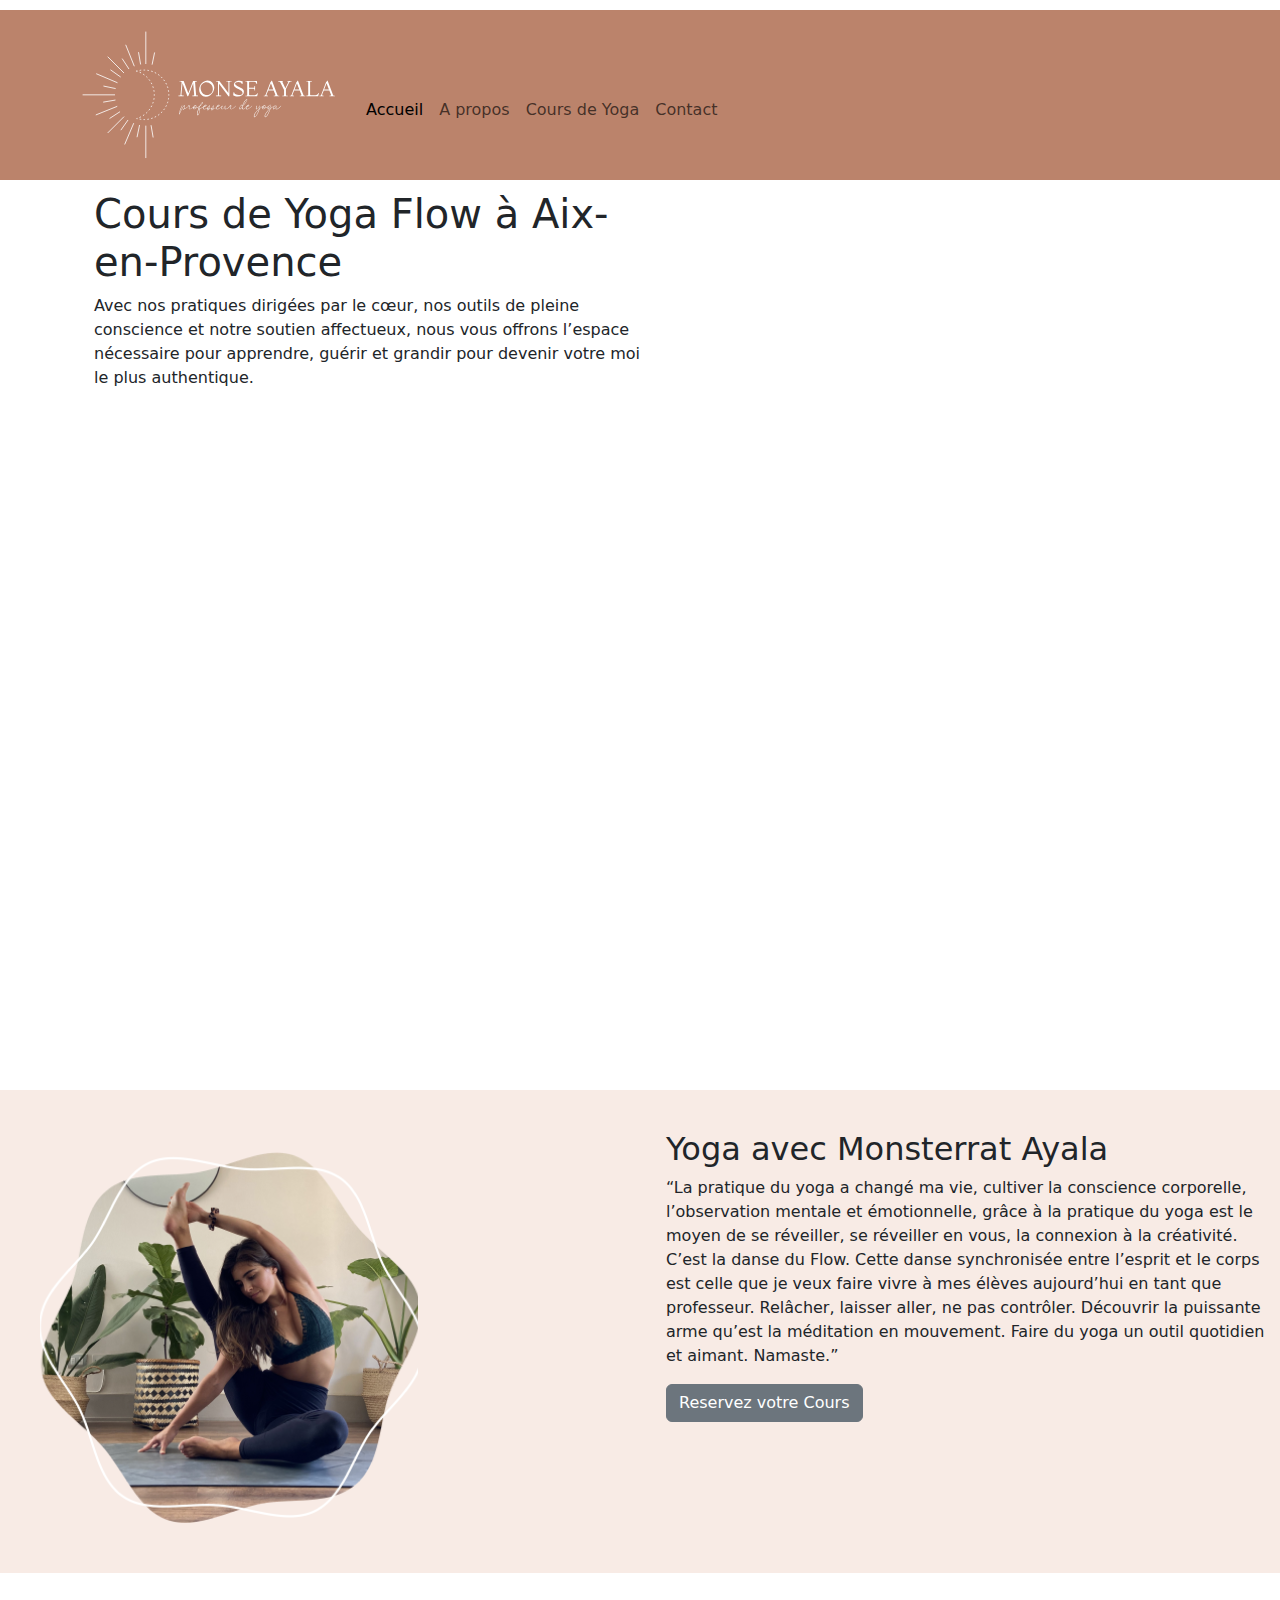
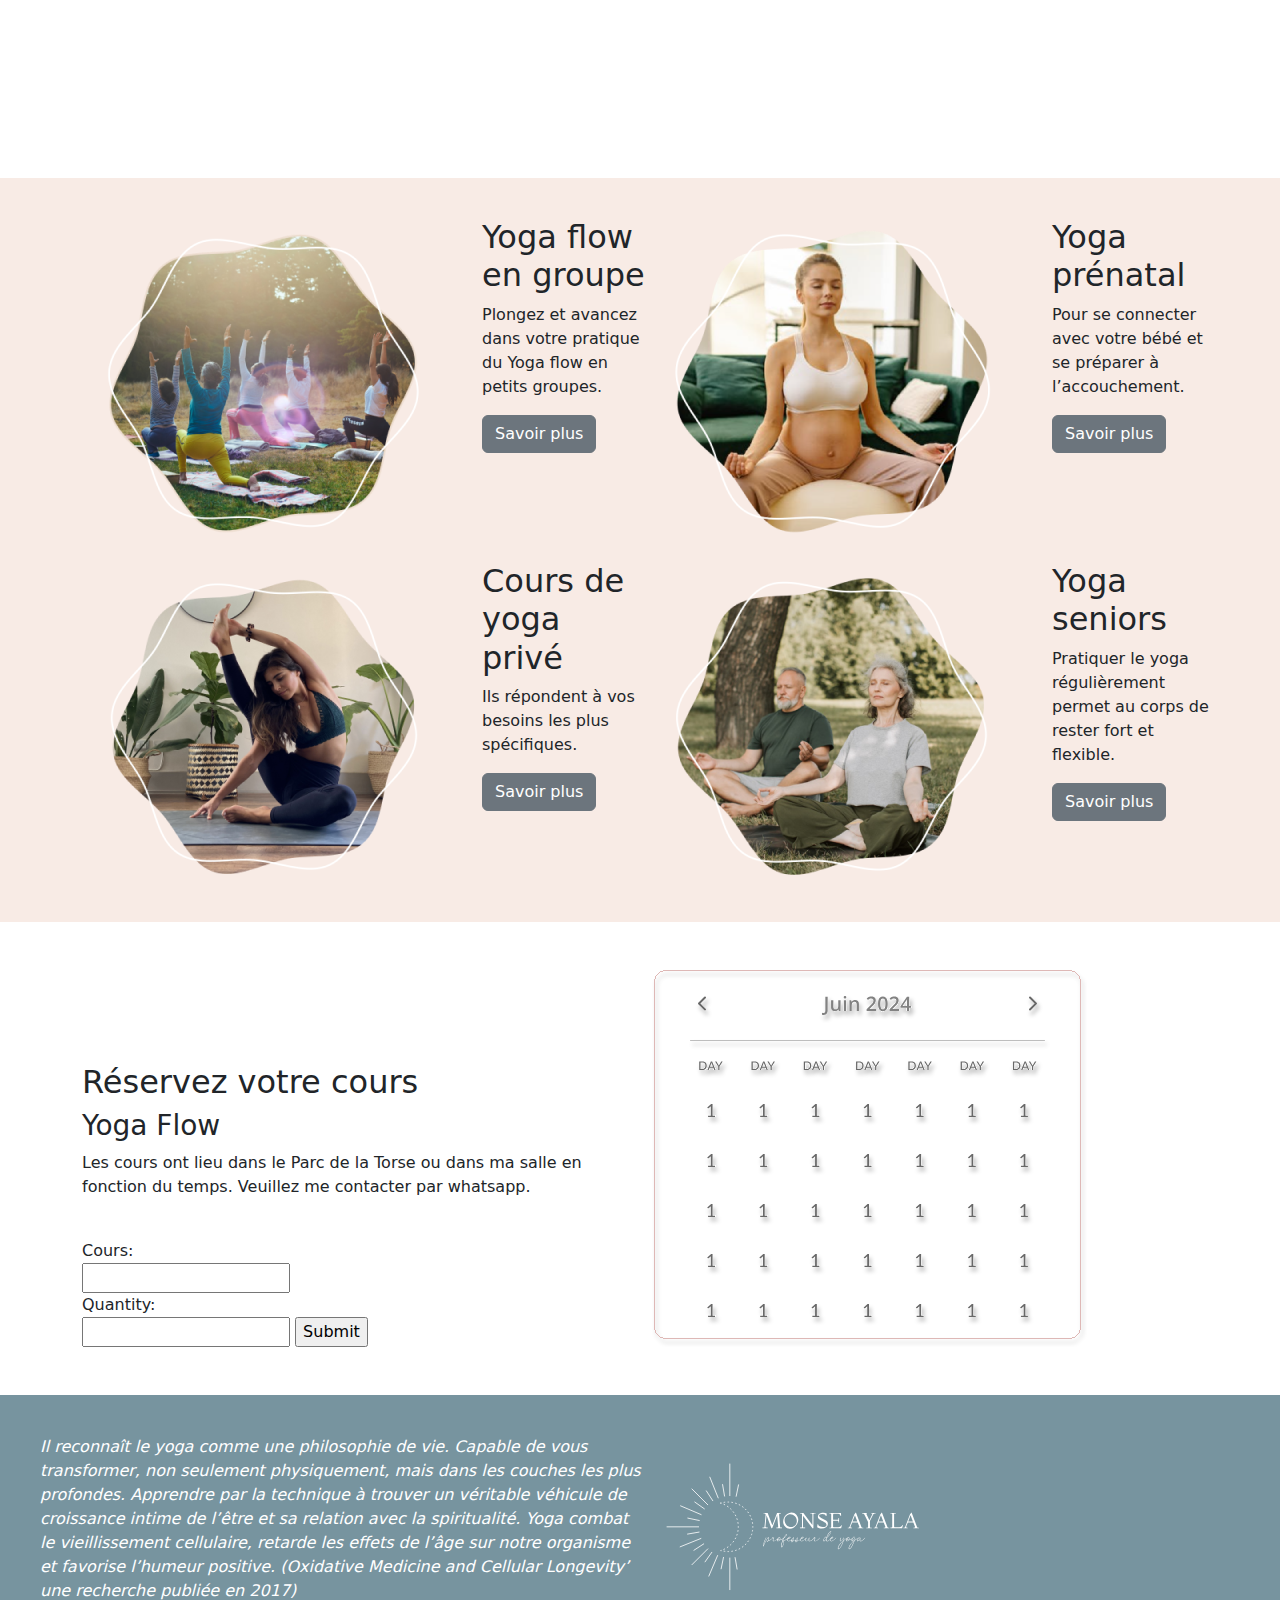
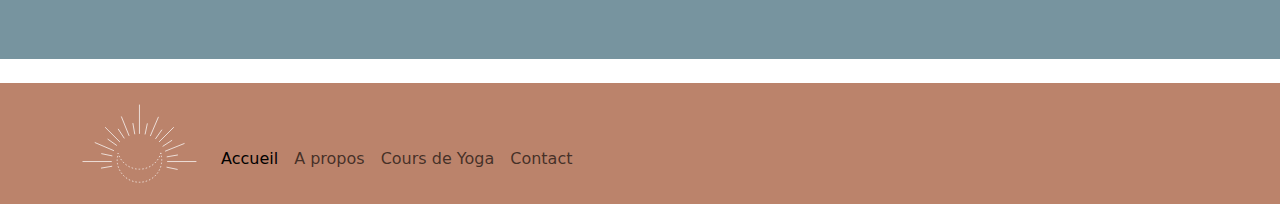
==== index.html @ 93fdc7de "Yoga-flow1" ====
<!doctype html>
<html lang="en">
  <head>
    <meta charset="utf-8">
    <meta name="viewport" content="width=device-width, initial-scale=1">
    <title>Bootstrap demo</title>
    <link rel="stylesheet" href="/style.css"> 
    <script src="https://cdn.jsdelivr.net/npm/bootstrap@5.3.3/dist/js/bootstrap.bundle.min.js" integrity="sha384-YvpcrYf0tY3lHB60NNkmXc5s9fDVZLESaAA55NDzOxhy9GkcIdslK1eN7N6jIeHz" crossorigin="anonymous"></script>
    <link href="https://cdn.jsdelivr.net/npm/bootstrap@5.3.3/dist/css/bootstrap.min.css" rel="stylesheet" integrity="sha384-QWTKZyjpPEjISv5WaRU9OFeRpok6YctnYmDr5pNlyT2bRjXh0JMhjY6hW+ALEwIH" crossorigin="anonymous">
    <link rel="preconnect" href="https://fonts.googleapis.com">
    <link rel="preconnect" href="https://fonts.gstatic.com" crossorigin>
    <link href="https://fonts.googleapis.com/css2?family=Montaga&display=swap" rel="stylesheet">
    <link rel="preconnect" href="https://fonts.googleapis.com">
    <link rel="preconnect" href="https://fonts.gstatic.com" crossorigin>
    <link href="https://fonts.googleapis.com/css2?family=Montaga&family=Open+Sans:ital,wght@0,300..800;1,300..800&display=swap" rel="stylesheet">
    
  </head>

  <body>

        <header >
            <nav class="navbar navbar-expand-lg">
                <div class="container justify-content-space-between">
                <div class="navbar" style="background-color: #BB836B;"> 
                  <a class="navbar-brand" href="./index.html">
                    <img src="./assets/images/logo-white.svg" alt="logo">
                  </a>
                  <div>
                    <a class="navbar-brand" href="./index.html"></a>
                    <button class="navbar-toggler" type="button" data-bs-toggle="collapse" data-bs-target="#navbarNav" aria-controls="navbarNav" aria-expanded="false">
                      <span class="navbar-toggler-icon"></span>
                    </button>
                    <div  class="collapse navbar-collapse" id="navbarNav">
                      <ul class="navbar-nav">
                        <li class="nav-item">
                          <a class="nav-link active" aria-current="page" href="./index.html">Accueil</a>
                        </li>
                        <li class="nav-item">
                          <a class="nav-link" href="#">A propos</a>
                        </li>
                        <li class="nav-item">
                          <a class="nav-link" href="./pages/cours-yoga.html">Cours de Yoga</a>
                        </li>
                        <li class="nav-item">
                          <a class="nav-link" href="#">Contact</a>
                        </li>
                      </ul>
                    </div>
                </div>
              </div>
              </nav>
        </header>

     <main>
      <section class="img-fluid">
      <div class="big-image">
          <article class="container">
            <div class="container" class="overlay">
            <div class="col-6">
          <h1>Cours de Yoga Flow à Aix-en-Provence</h1>
          <p>Avec nos pratiques dirigées par le cœur, nos outils de pleine conscience et notre soutien affectueux, nous vous offrons l’espace nécessaire pour apprendre, guérir et grandir pour devenir votre moi le plus authentique.</p>
        </div>
        </div>
      </article>
      </div>
    </section>



    <div class="container-fluid" id="soft-background">
      <div class="row align-items-start">
        <div class="col">
          <img src="./assets/images/home-alternative-profile-02.png">
        </div>
        <div class="col">
          <h2>Yoga avec Monsterrat Ayala</h2>
          <p>“La pratique du yoga a changé ma vie, cultiver la conscience corporelle, l’observation mentale et émotionnelle, grâce à la pratique du yoga est le moyen de se réveiller, se réveiller en vous, la connexion à la créativité. C’est la danse du Flow. Cette danse synchronisée entre l’esprit et le corps est celle que je veux faire vivre à mes élèves aujourd’hui en tant que professeur. Relâcher, laisser aller, ne pas contrôler. Découvrir la puissante arme qu’est la méditation en mouvement. Faire du yoga un outil quotidien et aimant. Namaste.”</p>
          <button type="button" class="btn btn-secondary">Reservez votre Cours</button>
          </div>
        </div>
        </div>
<br>

<video autoplay muted loop id="myVideo">
  <source src="./assets/video/yoga-video-ciotat-beach-compress.mp4" type="video/mp4">
  Your browser does not support HTML5 video.
</video>

<br>
<br>

<section id="soft-background">
<div class="container">
  <div class="row align-items-start">
    <div class="col">
      <img src="./assets/images/yoga-park-flow-alt.png">
    </div>
    <div class="col-2" class="row">
      <h2>Yoga flow en groupe</h2>
      <p>Plongez et avancez dans votre pratique du Yoga flow en petits groupes.</p>
      <button type="button" class="btn btn-secondary">Savoir plus</button>
      </div>

      <div class="col">
        <img src="./assets/images/yoga-prenatal-alt.png">
      </div>
      <div class="col-2" class="row">
        <h2>Yoga prénatal</h2>
        <p>Pour se connecter avec votre bébé et se préparer à l’accouchement.</p>
        <button type="button" class="btn btn-secondary">Savoir plus</button>
        </div>
    </div>
    </div>

    <br>

    <div class="container">
      <div class="row align-items-start">
        <div class="col">
          <img src="./assets/images/yoga-prive-alt.png">
        </div>
        <div class="col-2" class="row">
          <h2>Cours de yoga privé</h2>
          <p>Ils répondent à vos besoins les plus spécifiques. </p>
          <button type="button" class="btn btn-secondary">Savoir plus</button>
          </div>
    
          <div class="col">
            <img src="./assets/images/yoga-senior-alt.png">
          </div>
          <div class="col-2" class="row">
            <h2>Yoga seniors</h2>
            <p>Pratiquer le yoga régulièrement permet au corps de rester fort et flexible.</p>
            <button type="button" class="btn btn-secondary">Savoir plus</button>
            </div>
        </div>
        </div>
      </section>

        <br>
        <br>
        
        <section class="container">
          <div class="row align-items-end">
          <div class="col">
          <h2>Réservez votre cours</h2>
          <h3>Yoga Flow</h3>
          <p>Les cours ont lieu dans le Parc de la Torse ou dans ma salle en fonction du temps. 
              Veuillez me contacter par whatsapp.</p>
              <br>
              <form>
                  <label for="fname">Cours:</label><br>
                  <input type="text" id="fname" name="fname"><br>
                  <label for="lname">Quantity:</label><br>
                  <input type="text" id="lname" name="lname">
                  <input type="submit" value="Submit">
                </form>
          </div>
          <br>
          <div class="col">
          <img src="../assets/images/Calendar.svg">
          </div>
      </section>

      <br>
      <br>
      <div class="container-fluid" id="blue-background">
        <div class="row align-items-center">

          <div class="col">
            <p class="white-text">Il reconnaît le yoga comme une philosophie de vie.

              Capable de vous transformer, non seulement physiquement, mais dans les couches les plus profondes. Apprendre par la technique à trouver un véritable véhicule de croissance intime de l’être et sa relation avec la spiritualité.
              Yoga combat le vieillissement cellulaire, retarde les effets de l’âge sur notre organisme et favorise l’humeur positive. (Oxidative Medicine and Cellular Longevity’ une recherche publiée en 2017)</p>
            </div>
          <div class="col">
            <img src="./assets/images/logo-white.svg">
          </div>
          
            <br>
          </div>
          </div>
          <br>


        <footer>
          <nav class="navbar navbar-expand-lg">
            <div class="container justify-content-space-between">
            <div class="navbar" style="background-color: #BB836B;"> 
              <a class="navbar-brand" href="./index.html">
                <img src="./assets/images/log-moon.svg" alt="logo">
              </a>
              <div>
                <a class="navbar-brand" href="./index.html"></a>
                <button class="navbar-toggler" type="button" data-bs-toggle="collapse" data-bs-target="#navbarNav" aria-controls="navbarNav" aria-expanded="false">
                  <span class="navbar-toggler-icon"></span>
                </button>
                <div  class="collapse navbar-collapse" id="navbarNav">
                  <ul class="navbar-nav">
                    <li class="nav-item">
                      <a class="nav-link active" aria-current="page" href="/index.html">Accueil</a>
                    </li>
                    <li class="nav-item">
                      <a class="nav-link" href="#">A propos</a>
                    </li>
                    <li class="nav-item">
                      <a class="nav-link" href="../Yoga-bootstrap/pages/cours-yoga.html">Cours de Yoga</a>
                    </li>
                    <li class="nav-item">
                      <a class="nav-link" href="#">Contact</a>
                    </li>
                  </ul>
                </div>
            </div>
          </div>
          </nav>
        </footer>



        
    </main>
  </body>
</html>
---- style.css ----
body {
    padding: 0px;
    margin: 0px;
    font-family: system-ui, -apple-system, BlinkMacSystemFont, 'Segoe UI', Roboto, Oxygen, Ubuntu, Cantarell, 'Open Sans', 'Helvetica Neue', sans-serif;
}


header {
    font-family: system-ui, -apple-system, BlinkMacSystemFont, 'Segoe UI', Roboto, Oxygen, Ubuntu, Cantarell, 'Open Sans', 'Helvetica Neue', sans-serif;
    font-weight: 500;
    padding-top: 10px;
    padding-bottom: 10px;
    text-decoration: none;
    color: #ffff;
}

nav {
    background-color: #BB836B;
}


h1 {
    font-family: system-ui, -apple-system, BlinkMacSystemFont, 'Segoe UI', Roboto, Oxygen, Ubuntu, Cantarell, 'Open Sans', 'Helvetica Neue', sans-serif;
    font-weight: 500;
    color: rgb(87, 87, 87);
}


.big-image {
    height: 100vh;
    width: 100vw;
    position: relative;
    background-size: cover;
    background-position: 50% 50%;
    background-image: url("https://yogamontse.com/wp-content/uploads/2023/02/background.jpg");
}

  .overlay {
    padding: 20px;
    position: absolute;
    height: 100%;
    width: 60%;
    top: 0;
    left: 0;
    background: rgba(110, 110, 110, 0.13);
    color: rgb(49, 49, 49);
    align-items: baseline;
    justify-content: center;
    flex-direction: column;
  }
  
  .overlay h1 {
    font-family: system-ui, -apple-system, BlinkMacSystemFont, 'Segoe UI', Roboto, Oxygen, Ubuntu, Cantarell, 'Open Sans', 'Helvetica Neue', sans-serif;
    font-size: 45px;
    letter-spacing: 0px;
    margin: 0 0 5px;
  }
  
  .overlay p {
    font-family: system-ui, -apple-system, BlinkMacSystemFont, 'Segoe UI', Roboto, Oxygen, Ubuntu, Cantarell, 'Open Sans', 'Helvetica Neue', sans-serif;
    margin: 0;
    font-size: 24px;
  }

  #soft-background {
    padding-top: 40px;
    padding-left: 40px;
    padding-bottom: 40px;
    gap: 10;
    background-color: #f8ebe5;
  }

  #myVideo {
    right: 0;
    bottom: 0;
    width: 100vw;
  }

  #blue-background {
    padding-top: 40px;
    padding-left: 40px;
    padding-bottom: 40px;
    gap: 10;
    background-color: #77949F;
  }
  
  .white-text {
    color: #ffff;
    font-style: italic;
    font-weight: 400;
  }

    button {
    background-color: #77949F;
}
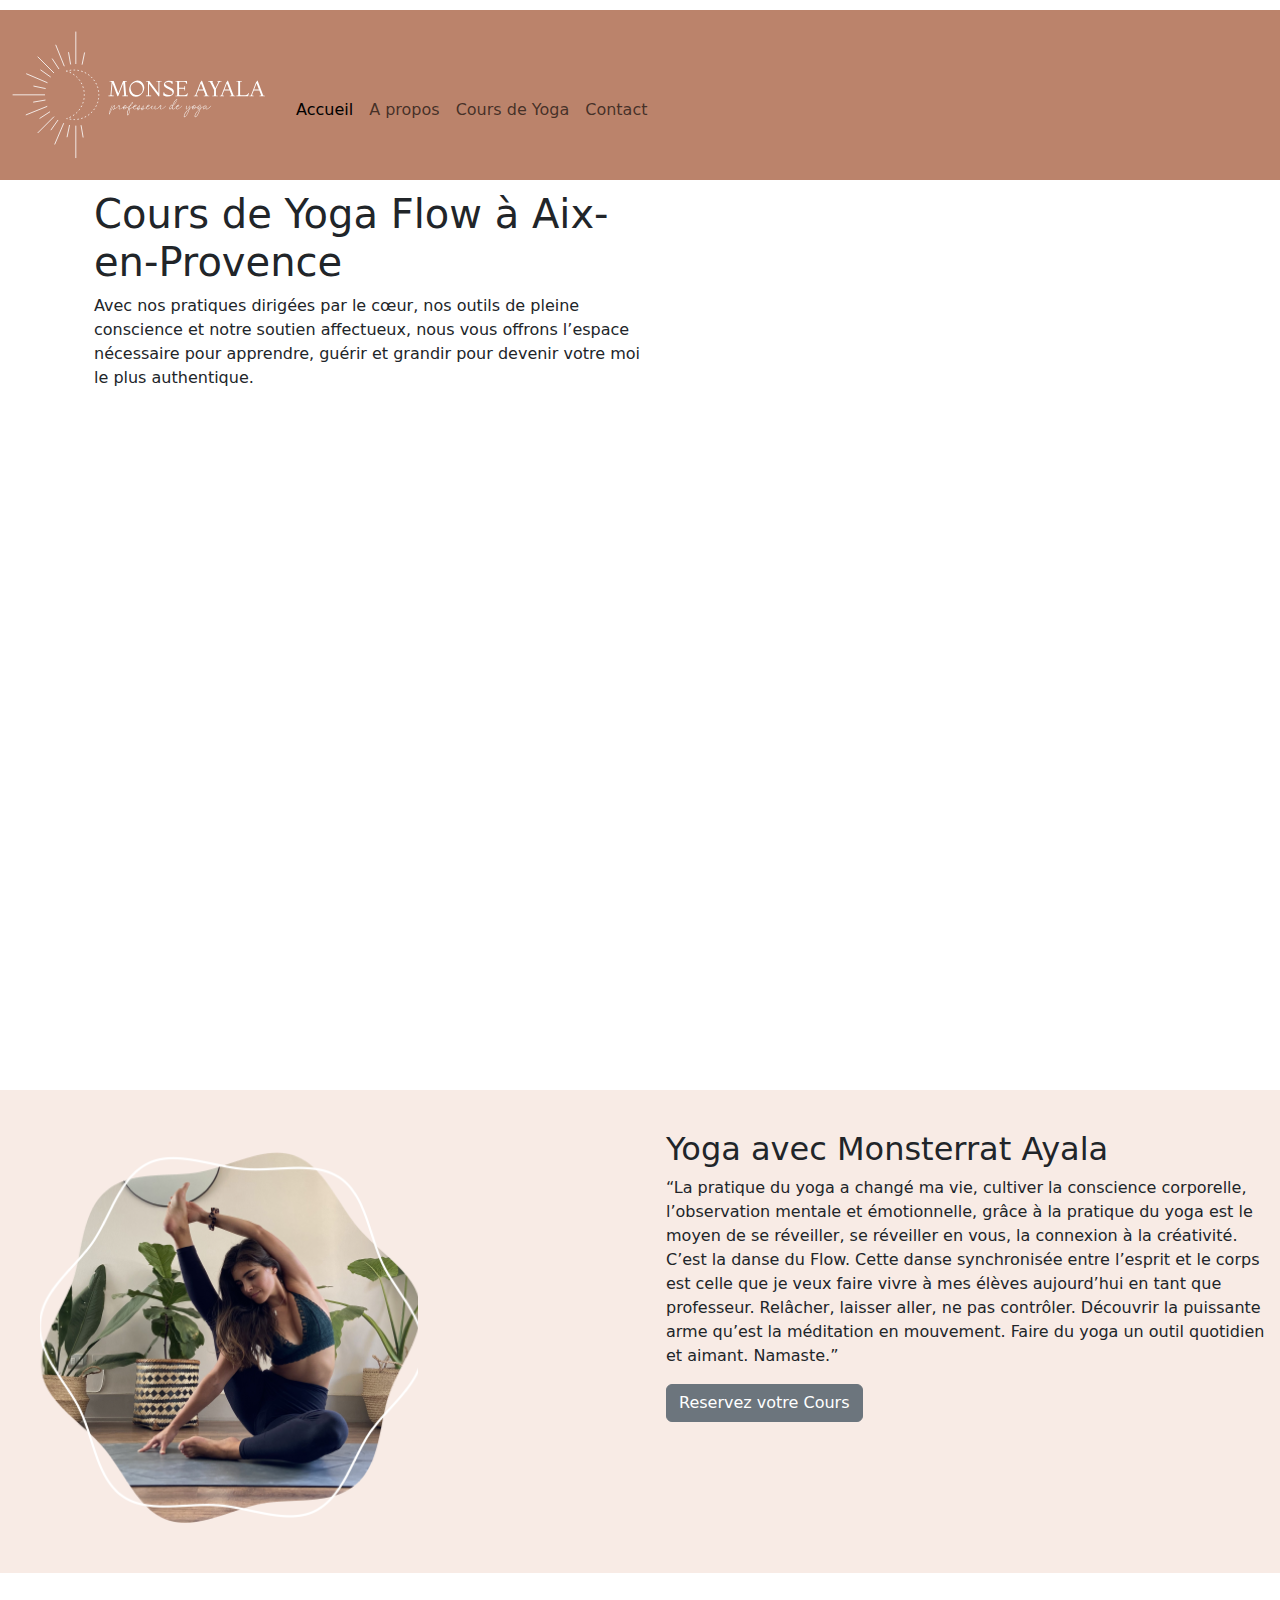
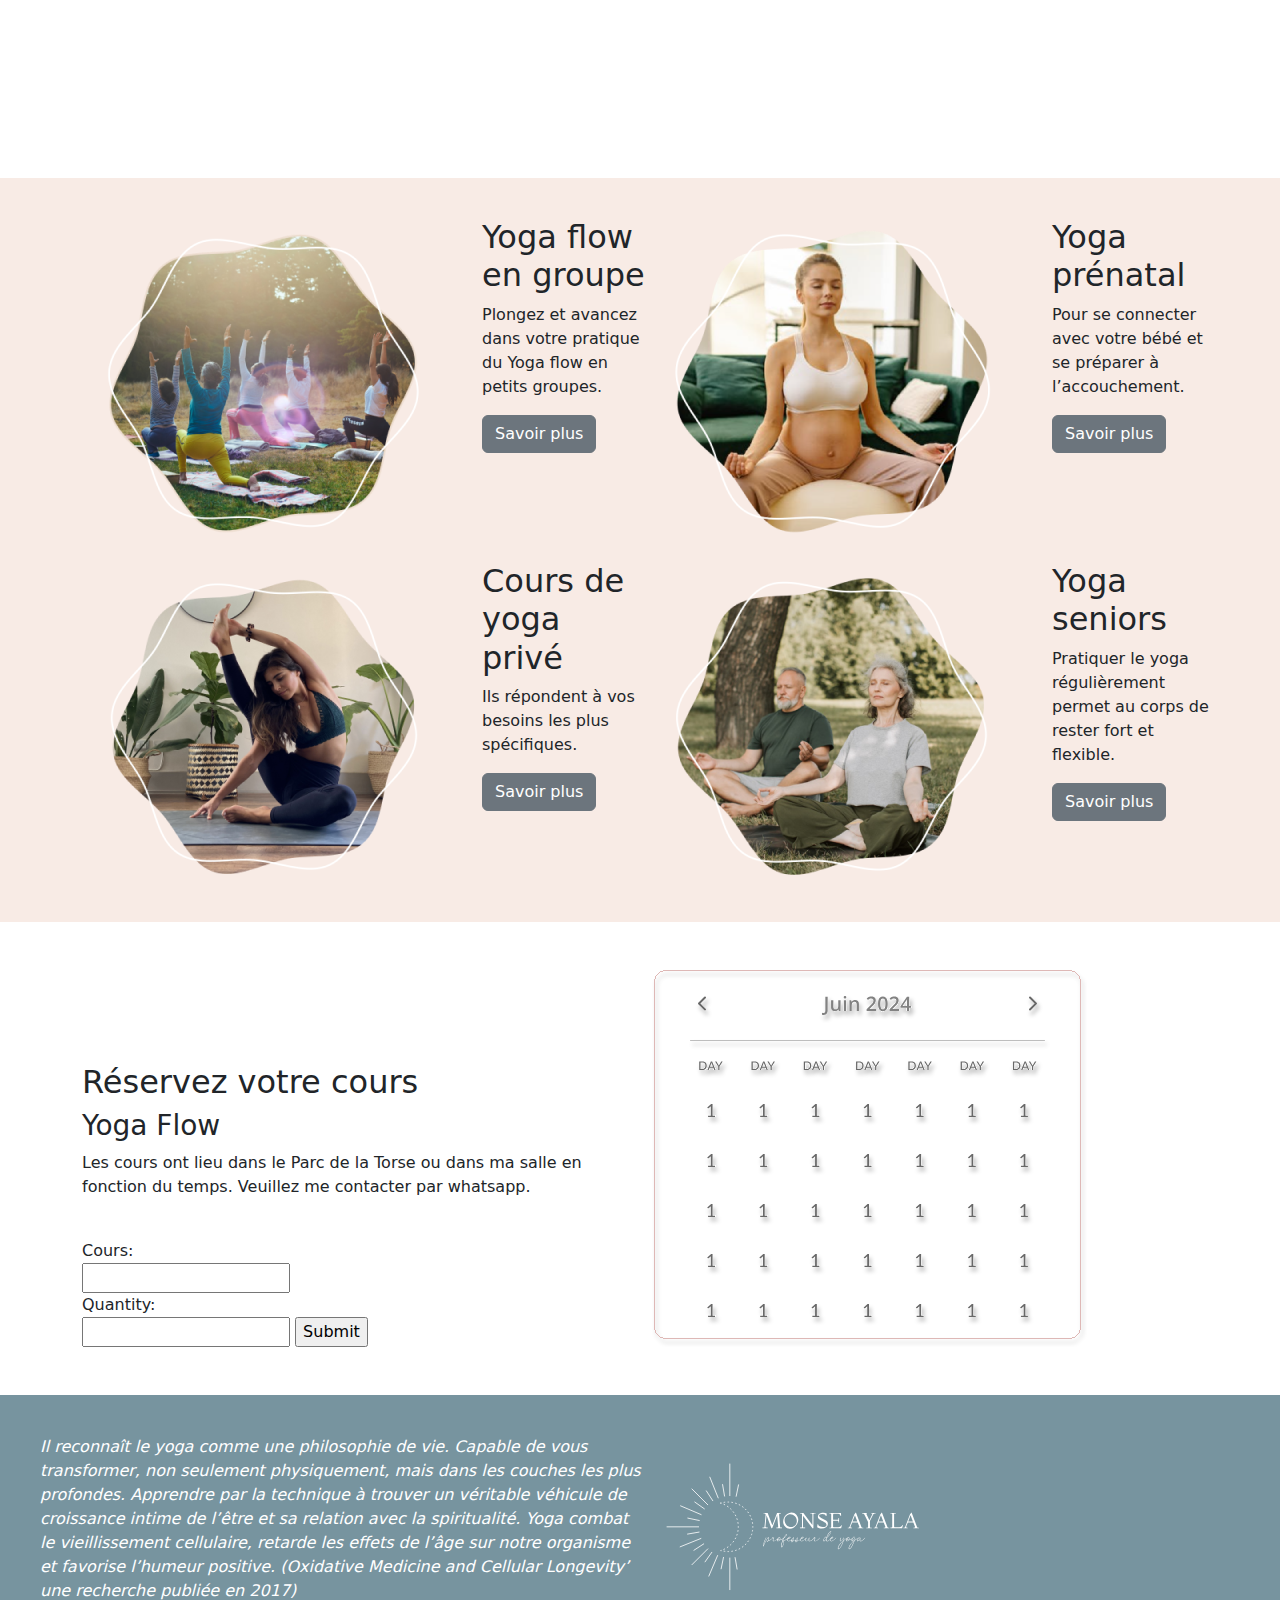
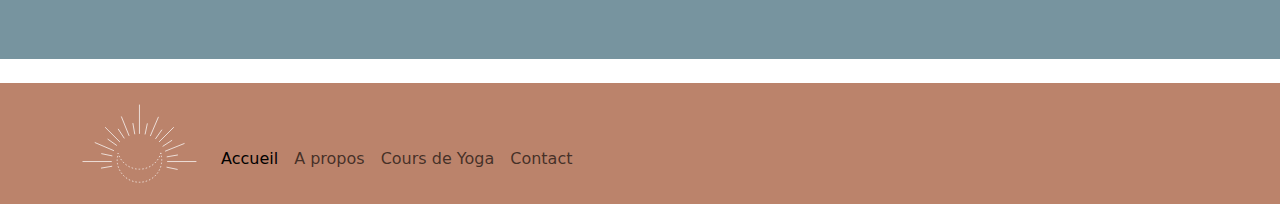
==== commit 33454475: "changes-menu" ====
--- a/index.html
+++ b/index.html
@@ -18,9 +18,9 @@
 
   <body>
 
-        <header >
+        <header>
             <nav class="navbar navbar-expand-lg">
-                <div class="container justify-content-space-between">
+                <div class="container-fluid justify-content-space-between">
                 <div class="navbar" style="background-color: #BB836B;"> 
                   <a class="navbar-brand" href="./index.html">
                     <img src="./assets/images/logo-white.svg" alt="logo">
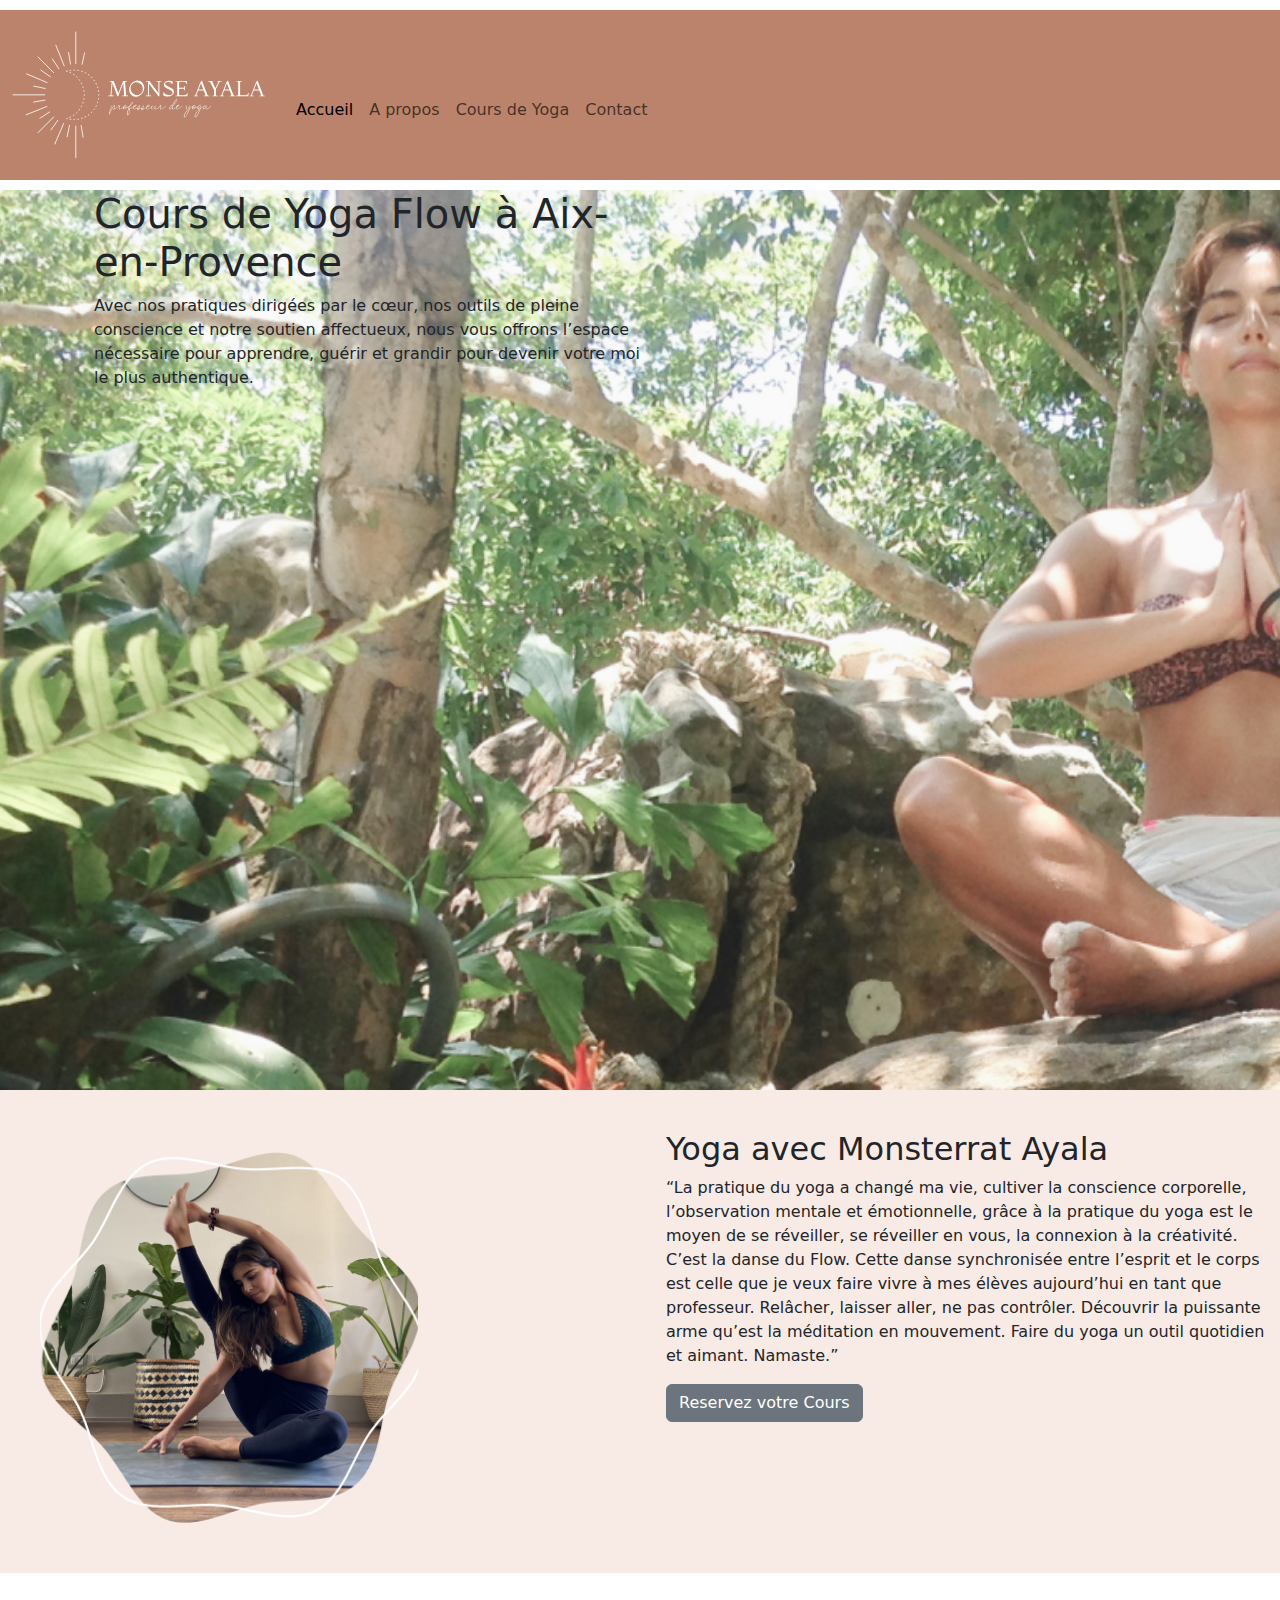
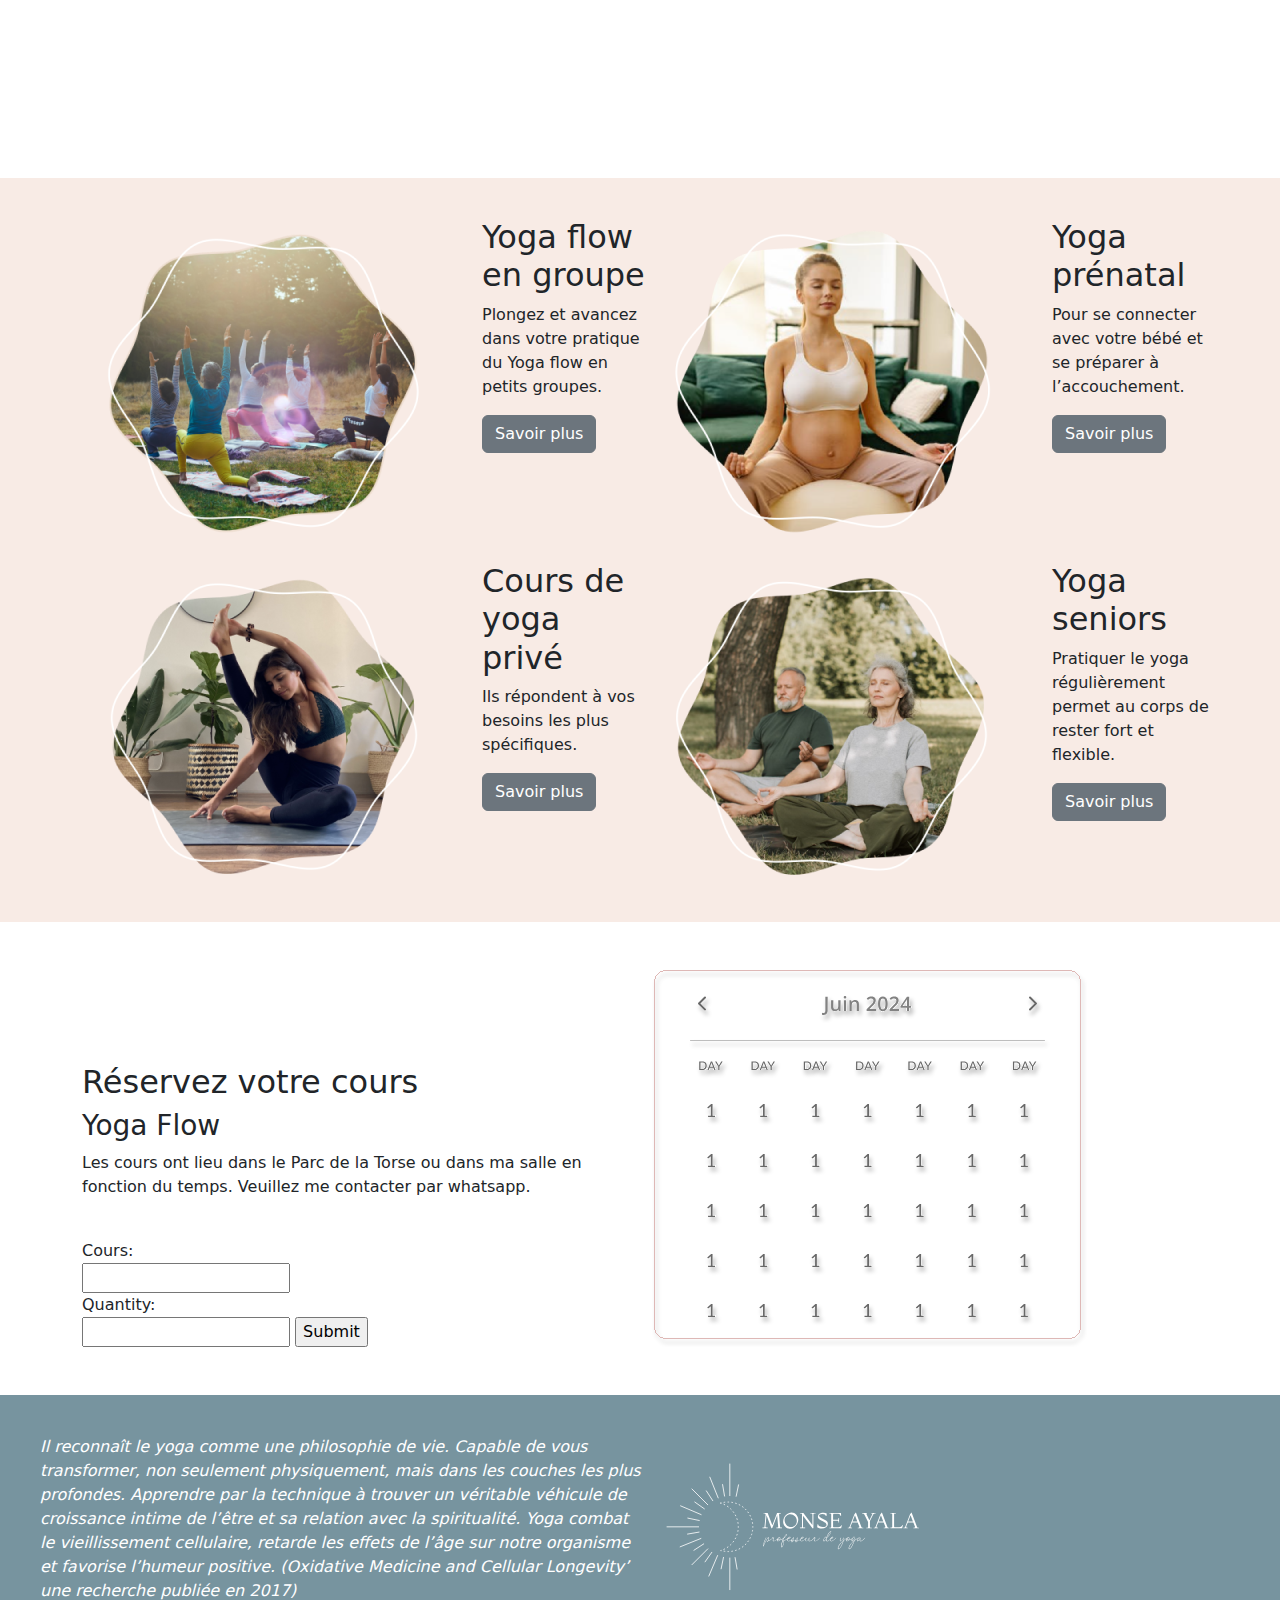
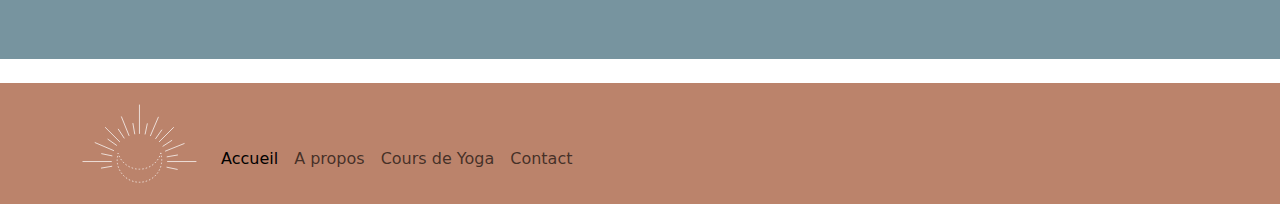
==== commit 42b4779e: "background-image" ====
--- a/index.html
+++ b/index.html
@@ -20,6 +20,7 @@
 
         <header>
             <nav class="navbar navbar-expand-lg">
+
                 <div class="container-fluid justify-content-space-between">
                 <div class="navbar" style="background-color: #BB836B;"> 
                   <a class="navbar-brand" href="./index.html">
@@ -54,6 +55,7 @@
      <main>
       <section class="img-fluid">
       <div class="big-image">
+
           <article class="container">
             <div class="container" class="overlay">
             <div class="col-6">
--- a/style.css
+++ b/style.css
@@ -32,7 +32,7 @@
     position: relative;
     background-size: cover;
     background-position: 50% 50%;
-    background-image: url("https://yogamontse.com/wp-content/uploads/2023/02/background.jpg");
+    background-image: url("./assets/images/slider\ 1.jpg");
 }
 
   .overlay {
@@ -54,6 +54,7 @@
     font-size: 45px;
     letter-spacing: 0px;
     margin: 0 0 5px;
+    position: absolute;
   }
   
   .overlay p {
